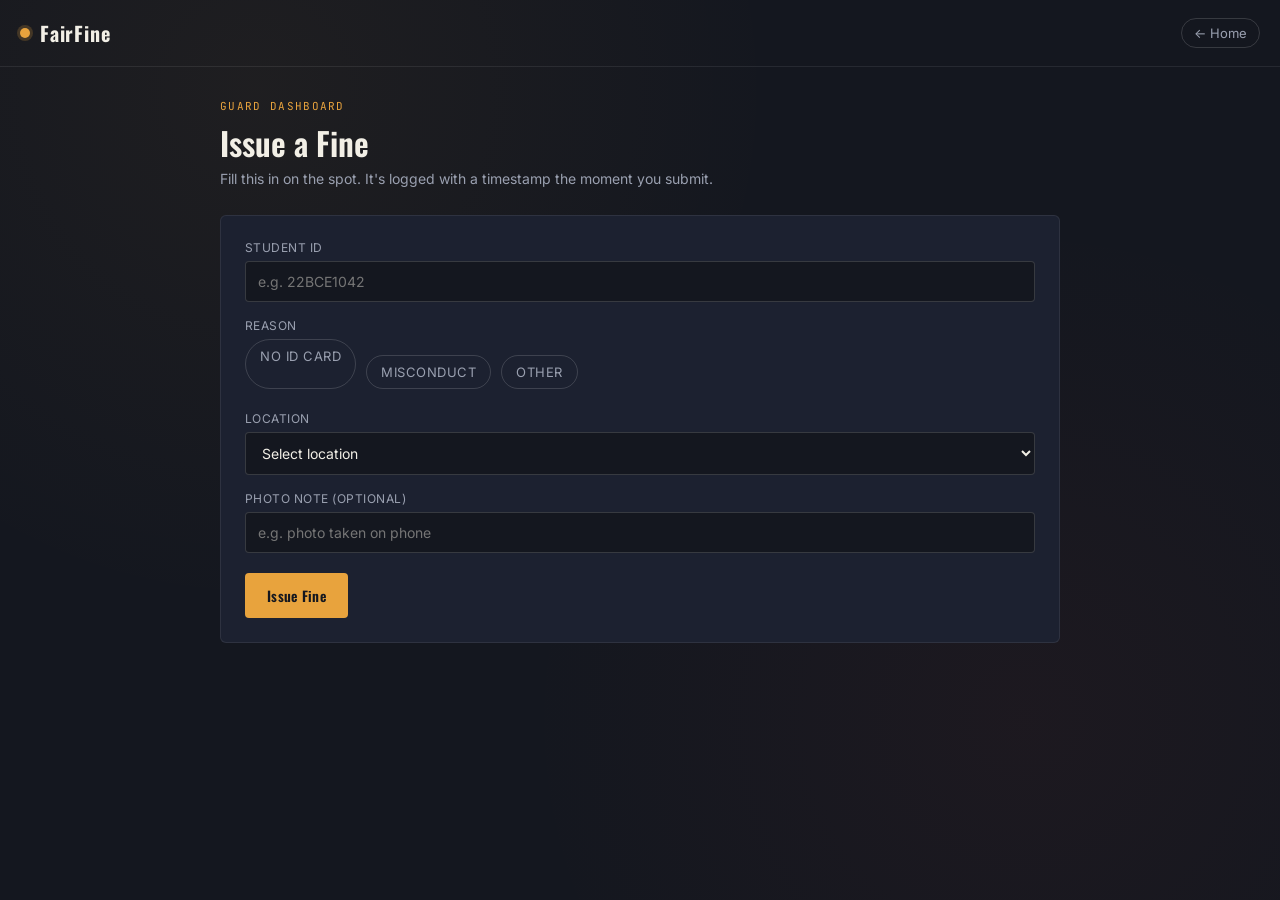
==== guard.html @ d1df50e1 "Move files to repo root" ====
<!DOCTYPE html>
<html lang="en">
<head>
<meta charset="UTF-8">
<meta name="viewport" content="width=device-width, initial-scale=1.0">
<title>Issue Fine — FairFine</title>
<link rel="stylesheet" href="style.css">
</head>
<body>

<div class="topbar">
  <div class="brand"><span class="dot"></span> FairFine</div>
  <a class="back-link" href="index.html">&larr; Home</a>
</div>

<div class="wrap">
  <div class="eyebrow">Guard Dashboard</div>
  <h1 class="page-title">Issue a Fine</h1>
  <p class="subtitle">Fill this in on the spot. It's logged with a timestamp the moment you submit.</p>

  <div class="card">
    <form id="fineForm">
      <label for="studentId">Student ID</label>
      <input type="text" id="studentId" placeholder="e.g. 22BCE1042" required>

      <label>Reason</label>
      <div class="radio-row" id="reasonPills">
        <label class="radio-pill" data-value="No ID card">
          <input type="radio" name="reason" value="No ID card"> No ID card
        </label>
        <label class="radio-pill" data-value="Misconduct">
          <input type="radio" name="reason" value="Misconduct"> Misconduct
        </label>
        <label class="radio-pill" data-value="Other">
          <input type="radio" name="reason" value="Other"> Other
        </label>
      </div>

      <label for="location">Location</label>
      <select id="location" required>
        <option value="">Select location</option>
        <option>Academic Block</option>
        <option>Hostel Gate</option>
        <option>Library</option>
        <option>Main Gate</option>
        <option>Cafeteria</option>
      </select>

      <label for="photo">Photo note (optional)</label>
      <input type="text" id="photo" placeholder="e.g. photo taken on phone">

      <button type="submit" class="btn">Issue Fine</button>
      <div class="status-msg" id="statusMsg"></div>
    </form>
  </div>
</div>

<script src="app.js"></script>
<script>
seedIfEmpty();

// reason pill toggle UI
document.querySelectorAll('.radio-pill').forEach(pill => {
  pill.addEventListener('click', () => {
    document.querySelectorAll('.radio-pill').forEach(p => p.classList.remove('active'));
    pill.classList.add('active');
    pill.querySelector('input').checked = true;
  });
});

document.getElementById('fineForm').addEventListener('submit', function(e) {
  e.preventDefault();
  const studentId = document.getElementById('studentId').value.trim();
  const reason = document.querySelector('input[name="reason"]:checked');
  const location = document.getElementById('location').value;
  const photo = document.getElementById('photo').value.trim();
  const msg = document.getElementById('statusMsg');

  if (!studentId || !reason || !location) {
    msg.textContent = "Fill in student ID, reason, and location before submitting.";
    msg.className = "status-msg show err";
    return;
  }

  const fine = addFine({ studentId, reason: reason.value, location, photo });

  msg.textContent = `Fine ${fine.id} issued for ${fine.studentId} at ${fmtTime(fine.time)}.`;
  msg.className = "status-msg show ok";

  this.reset();
  document.querySelectorAll('.radio-pill').forEach(p => p.classList.remove('active'));
});
</script>
</body>
</html>
---- style.css ----
@import url('https://fonts.googleapis.com/css2?family=Oswald:wght@500;600;700&family=Inter:wght@400;500;600&family=JetBrains+Mono:wght@400;500&display=swap');

:root {
  --ink: #14171f;
  --ink-soft: #1c2130;
  --paper: #ece7db;
  --paper-line: #cfc8b4;
  --amber: #e8a33d;
  --amber-dark: #c9871f;
  --brick: #c0392b;
  --green: #4c8a5e;
  --text-on-ink: #f2efe6;
  --text-muted: #9aa0b0;

  --font-display: 'Oswald', sans-serif;
  --font-body: 'Inter', sans-serif;
  --font-mono: 'JetBrains Mono', monospace;
}

* { box-sizing: border-box; }

html, body {
  margin: 0;
  padding: 0;
  background: var(--ink);
  color: var(--text-on-ink);
  font-family: var(--font-body);
  min-height: 100vh;
}

body {
  background-image:
    radial-gradient(circle at 20% 10%, rgba(232,163,61,0.05), transparent 40%),
    radial-gradient(circle at 80% 80%, rgba(192,57,43,0.05), transparent 40%);
}

a { color: inherit; text-decoration: none; }

.wrap {
  max-width: 880px;
  margin: 0 auto;
  padding: 32px 20px 80px;
}

/* Top bar */
.topbar {
  display: flex;
  align-items: center;
  justify-content: space-between;
  padding: 18px 20px;
  border-bottom: 1px solid rgba(255,255,255,0.08);
}

.brand {
  font-family: var(--font-display);
  font-weight: 700;
  letter-spacing: 0.04em;
  font-size: 20px;
  display: flex;
  align-items: center;
  gap: 10px;
}

.brand .dot {
  width: 10px;
  height: 10px;
  border-radius: 50%;
  background: var(--amber);
  box-shadow: 0 0 0 3px rgba(232,163,61,0.2);
}

.brand small {
  display: block;
  font-family: var(--font-body);
  font-weight: 400;
  font-size: 11px;
  letter-spacing: 0.08em;
  text-transform: uppercase;
  color: var(--text-muted);
}

.back-link {
  font-size: 13px;
  color: var(--text-muted);
  border: 1px solid rgba(255,255,255,0.15);
  padding: 6px 12px;
  border-radius: 100px;
}
.back-link:hover { border-color: var(--amber); color: var(--amber); }

/* Section heading */
.eyebrow {
  font-family: var(--font-mono);
  font-size: 11px;
  letter-spacing: 0.12em;
  text-transform: uppercase;
  color: var(--amber);
  margin-bottom: 6px;
}

h1.page-title {
  font-family: var(--font-display);
  font-size: 32px;
  font-weight: 600;
  margin: 0 0 4px;
}

.subtitle {
  color: var(--text-muted);
  margin: 0 0 28px;
  font-size: 14px;
}

/* Role select cards on home */
.role-grid {
  display: grid;
  grid-template-columns: repeat(auto-fit, minmax(220px, 1fr));
  gap: 20px;
  margin-top: 28px;
}

.role-card {
  --glow: rgba(155, 93, 229, 0.0);
  background:
    linear-gradient(160deg, rgba(155,93,229,0.06), transparent 60%),
    var(--ink-soft);
  background-image:
    linear-gradient(rgba(255,255,255,0.025) 1px, transparent 1px),
    linear-gradient(90deg, rgba(255,255,255,0.025) 1px, transparent 1px),
    linear-gradient(160deg, rgba(155,93,229,0.07), transparent 60%);
  background-size: 18px 18px, 18px 18px, 100% 100%;
  border: 1px solid rgba(255,255,255,0.07);
  border-radius: 3px;
  padding: 28px 24px 26px;
  position: relative;
  transition: transform 0.18s ease, border-color 0.18s ease, box-shadow 0.25s ease;
  overflow: hidden;
  box-shadow: 0 0 0 var(--glow);
}
.role-card:hover {
  transform: translateY(-4px);
  border-color: var(--amber);
  --glow: rgba(155, 93, 229, 0.22);
  box-shadow: 0 0 28px -4px var(--glow), inset 0 0 24px -12px rgba(155,93,229,0.25);
}

/* HUD corner brackets — signature element */
.role-card::before,
.role-card::after {
  content: "";
  position: absolute;
  width: 14px;
  height: 14px;
  border: 1.5px solid rgba(155,93,229,0.55);
  opacity: 0.7;
  transition: opacity 0.18s ease, border-color 0.18s ease;
}
.role-card::before {
  top: 8px; left: 8px;
  border-right: none;
  border-bottom: none;
}
.role-card::after {
  bottom: 8px; right: 8px;
  border-left: none;
  border-top: none;
}
.role-card:hover::before,
.role-card:hover::after {
  opacity: 1;
  border-color: var(--amber);
}

.role-card .icon-wrap {
  width: 38px;
  height: 38px;
  border: 1px solid rgba(255,255,255,0.12);
  border-radius: 3px;
  display: flex;
  align-items: center;
  justify-content: center;
  margin-bottom: 16px;
  background: rgba(255,255,255,0.02);
}
.role-card .icon-wrap svg {
  width: 19px;
  height: 19px;
  stroke: var(--amber);
  fill: none;
  stroke-width: 1.6;
}

.role-card .tag {
  font-family: var(--font-mono);
  font-size: 10px;
  color: var(--amber);
  letter-spacing: 0.14em;
  text-transform: uppercase;
  display: flex;
  align-items: center;
  gap: 6px;
}
.role-card .tag::before {
  content: "";
  width: 5px; height: 5px;
  background: var(--amber);
  border-radius: 50%;
  display: inline-block;
  box-shadow: 0 0 6px 1px rgba(155,93,229,0.6);
}
.role-card h2 {
  font-family: var(--font-display);
  font-size: 21px;
  margin: 10px 0 6px;
  font-weight: 600;
  letter-spacing: 0.01em;
}
.role-card p {
  font-size: 12.5px;
  color: var(--text-muted);
  margin: 0;
  line-height: 1.55;
}
.role-card .go {
  margin-top: 16px;
  font-family: var(--font-mono);
  font-size: 11px;
  color: rgba(255,255,255,0.35);
  letter-spacing: 0.06em;
  display: flex;
  align-items: center;
  gap: 5px;
  transition: color 0.18s ease, gap 0.18s ease;
}
.role-card:hover .go {
  color: var(--amber);
  gap: 9px;
}

/* Forms */
.card {
  background: var(--ink-soft);
  border: 1px solid rgba(255,255,255,0.08);
  border-radius: 6px;
  padding: 24px;
  margin-bottom: 20px;
}

label {
  display: block;
  font-size: 12px;
  letter-spacing: 0.04em;
  text-transform: uppercase;
  color: var(--text-muted);
  margin: 16px 0 6px;
}
label:first-of-type { margin-top: 0; }

input[type=text], input[type=password], select, textarea {
  width: 100%;
  background: var(--ink);
  border: 1px solid rgba(255,255,255,0.15);
  border-radius: 4px;
  padding: 11px 12px;
  color: var(--text-on-ink);
  font-family: var(--font-body);
  font-size: 14px;
}
input:focus, select:focus, textarea:focus {
  outline: 2px solid var(--amber);
  outline-offset: 1px;
  border-color: var(--amber);
}

.radio-row {
  display: flex;
  gap: 10px;
  flex-wrap: wrap;
}
.radio-pill {
  border: 1px solid rgba(255,255,255,0.15);
  border-radius: 100px;
  padding: 8px 14px;
  font-size: 13px;
  cursor: pointer;
  color: var(--text-muted);
}
.radio-pill input { display: none; }
.radio-pill.active {
  border-color: var(--brick);
  color: var(--text-on-ink);
  background: rgba(192,57,43,0.15);
}

.btn {
  display: inline-flex;
  align-items: center;
  gap: 8px;
  background: var(--amber);
  color: var(--ink);
  border: none;
  padding: 12px 22px;
  border-radius: 4px;
  font-family: var(--font-display);
  font-weight: 600;
  font-size: 14px;
  letter-spacing: 0.02em;
  cursor: pointer;
  margin-top: 20px;
}
.btn:hover { background: var(--amber-dark); }
.btn.ghost {
  background: transparent;
  border: 1px solid rgba(255,255,255,0.2);
  color: var(--text-on-ink);
}
.btn.ghost:hover { border-color: var(--amber); color: var(--amber); }
.btn.danger { background: var(--brick); color: var(--text-on-ink); }
.btn.danger:hover { background: #a53225; }
.btn.small { padding: 8px 14px; font-size: 12px; margin-top: 0; }

.status-msg {
  font-family: var(--font-mono);
  font-size: 13px;
  padding: 10px 14px;
  border-radius: 4px;
  margin-top: 14px;
  display: none;
}
.status-msg.show { display: block; }
.status-msg.ok { background: rgba(76,138,94,0.15); color: #7fc796; border: 1px solid rgba(76,138,94,0.3); }
.status-msg.err { background: rgba(192,57,43,0.15); color: #e88378; border: 1px solid rgba(192,57,43,0.3); }

/* Ticket stub card — the signature element */
.ticket {
  background: var(--paper);
  color: var(--ink);
  border-radius: 3px;
  padding: 18px 20px;
  margin-bottom: 16px;
  position: relative;
  display: grid;
  grid-template-columns: 1fr auto;
  gap: 12px;
  background-image: repeating-linear-gradient(
    to bottom,
    transparent, transparent 27px, rgba(20,23,31,0.035) 27px, rgba(20,23,31,0.035) 28px
  );
}
.ticket::before, .ticket::after {
  content: "";
  position: absolute;
  width: 16px; height: 16px;
  border-radius: 50%;
  background: var(--ink);
  top: 50%;
  transform: translateY(-50%);
}
.ticket::before { left: -8px; }
.ticket::after { right: -8px; }

.ticket .ticket-id {
  font-family: var(--font-mono);
  font-size: 11px;
  color: #6b6555;
  letter-spacing: 0.05em;
}
.ticket .ticket-reason {
  font-family: var(--font-display);
  font-size: 18px;
  font-weight: 600;
  margin: 4px 0 2px;
  color: var(--brick);
}
.ticket .ticket-meta {
  font-size: 12px;
  color: #4a4636;
  line-height: 1.6;
}
.ticket .ticket-right {
  text-align: right;
  display: flex;
  flex-direction: column;
  align-items: flex-end;
  justify-content: space-between;
}

.badge {
  font-family: var(--font-mono);
  font-size: 10px;
  letter-spacing: 0.06em;
  text-transform: uppercase;
  padding: 4px 9px;
  border-radius: 100px;
  display: inline-block;
}
.badge.unpaid { background: rgba(192,57,43,0.15); color: var(--brick); border: 1px solid rgba(192,57,43,0.3); }
.badge.appealed { background: rgba(232,163,61,0.18); color: var(--amber-dark); border: 1px solid rgba(232,163,61,0.35); }
.badge.approved { background: rgba(76,138,94,0.15); color: var(--green); border: 1px solid rgba(76,138,94,0.3); }
.badge.rejected { background: rgba(192,57,43,0.15); color: var(--brick); border: 1px solid rgba(192,57,43,0.3); }

.empty-state {
  text-align: center;
  padding: 50px 20px;
  color: var(--text-muted);
  font-family: var(--font-mono);
  font-size: 13px;
  border: 1px dashed rgba(255,255,255,0.15);
  border-radius: 6px;
}

/* Analytics bars */
.bar-chart {
  display: flex;
  align-items: flex-end;
  gap: 14px;
  height: 160px;
  padding: 10px 6px 0;
  border-bottom: 1px solid rgba(255,255,255,0.12);
}
.bar-chart .bar-col {
  flex: 1;
  display: flex;
  flex-direction: column;
  align-items: center;
  justify-content: flex-end;
  height: 100%;
}
.bar-chart .bar {
  width: 100%;
  max-width: 44px;
  background: var(--amber);
  border-radius: 3px 3px 0 0;
  min-height: 3px;
  transition: height 0.4s ease;
}
.bar-chart .bar-label {
  font-size: 10px;
  color: var(--text-muted);
  margin-top: 8px;
  text-align: center;
  font-family: var(--font-mono);
}
.bar-chart .bar-count {
  font-family: var(--font-mono);
  font-size: 11px;
  color: var(--text-on-ink);
  margin-bottom: 4px;
}

.stat-row {
  display: grid;
  grid-template-columns: repeat(auto-fit, minmax(140px,1fr));
  gap: 14px;
  margin-bottom: 24px;
}
.stat-box {
  background: var(--ink-soft);
  border: 1px solid rgba(255,255,255,0.08);
  border-radius: 6px;
  padding: 16px 18px;
}
.stat-box .num {
  font-family: var(--font-display);
  font-size: 28px;
  color: var(--amber);
}
.stat-box .lbl {
  font-size: 11px;
  color: var(--text-muted);
  text-transform: uppercase;
  letter-spacing: 0.06em;
  margin-top: 4px;
}

.tabs {
  display: flex;
  gap: 6px;
  margin-bottom: 20px;
}
.tab-btn {
  background: transparent;
  border: 1px solid rgba(255,255,255,0.12);
  color: var(--text-muted);
  padding: 8px 16px;
  border-radius: 100px;
  font-family: var(--font-mono);
  font-size: 12px;
  cursor: pointer;
}
.tab-btn.active {
  border-color: var(--amber);
  color: var(--amber);
  background: rgba(232,163,61,0.08);
}

.hidden { display: none !important; }

footer.hint {
  text-align: center;
  color: var(--text-muted);
  font-size: 11px;
  font-family: var(--font-mono);
  margin-top: 40px;
}
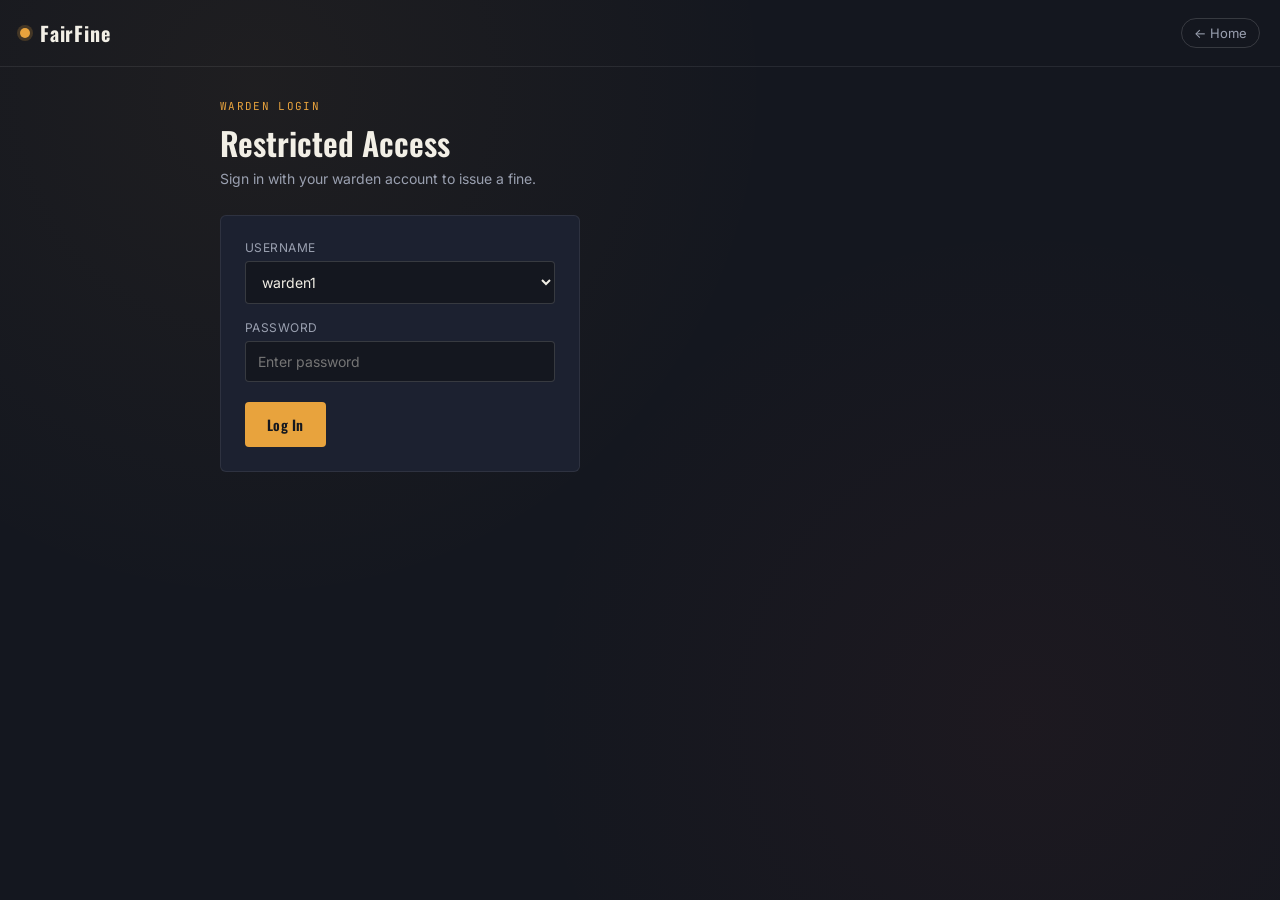
==== commit 37630a4e: "Update project files" ====
--- a/guard.html
+++ b/guard.html
@@ -10,54 +10,144 @@
 
 <div class="topbar">
   <div class="brand"><span class="dot"></span> FairFine</div>
-  <a class="back-link" href="index.html">&larr; Home</a>
+  <div style="display:flex; align-items:center; gap:10px;">
+    <span class="back-link hidden" id="guardWhoami"></span>
+    <button class="btn small ghost hidden" id="logoutBtn">Log Out</button>
+    <a class="back-link" href="index.html">&larr; Home</a>
+  </div>
 </div>
 
 <div class="wrap">
-  <div class="eyebrow">Guard Dashboard</div>
-  <h1 class="page-title">Issue a Fine</h1>
-  <p class="subtitle">Fill this in on the spot. It's logged with a timestamp the moment you submit.</p>
-
-  <div class="card">
-    <form id="fineForm">
-      <label for="studentId">Student ID</label>
-      <input type="text" id="studentId" placeholder="e.g. 22BCE1042" required>
-
-      <label>Reason</label>
-      <div class="radio-row" id="reasonPills">
-        <label class="radio-pill" data-value="No ID card">
-          <input type="radio" name="reason" value="No ID card"> No ID card
-        </label>
-        <label class="radio-pill" data-value="Misconduct">
-          <input type="radio" name="reason" value="Misconduct"> Misconduct
-        </label>
-        <label class="radio-pill" data-value="Other">
-          <input type="radio" name="reason" value="Other"> Other
-        </label>
-      </div>
-
-      <label for="location">Location</label>
-      <select id="location" required>
-        <option value="">Select location</option>
-        <option>Academic Block</option>
-        <option>Hostel Gate</option>
-        <option>Library</option>
-        <option>Main Gate</option>
-        <option>Cafeteria</option>
+
+  <!-- LOGIN GATE -->
+  <div id="loginGate">
+    <div class="eyebrow">Warden Login</div>
+    <h1 class="page-title">Restricted Access</h1>
+    <p class="subtitle">Sign in with your warden account to issue a fine.</p>
+    <div class="card" style="max-width:360px;">
+      <label for="guardUser">Username</label>
+      <select id="guardUser">
+        <option value="warden1">warden1</option>
+        <option value="warden2">warden2</option>
       </select>
 
-      <label for="photo">Photo note (optional)</label>
-      <input type="text" id="photo" placeholder="e.g. photo taken on phone">
-
-      <button type="submit" class="btn">Issue Fine</button>
-      <div class="status-msg" id="statusMsg"></div>
-    </form>
+      <label for="guardPw">Password</label>
+      <input type="password" id="guardPw" placeholder="Enter password">
+      <button class="btn" id="guardLoginBtn">Log In</button>
+      <div class="status-msg" id="guardLoginMsg"></div>
+    </div>
   </div>
+
+  <!-- DASHBOARD (hidden until login) -->
+  <div id="dashboard" class="hidden">
+    <div class="eyebrow">Guard Dashboard</div>
+    <h1 class="page-title">Issue a Fine</h1>
+    <p class="subtitle">Fill this in on the spot. It's logged with a timestamp the moment you submit.</p>
+
+    <div class="card">
+      <form id="fineForm">
+        <label for="studentId">Registration Number</label>
+        <input type="text" id="studentId" placeholder="Enter 6 digit registered number" inputmode="numeric" maxlength="6" pattern="[0-9]{6}" required>
+        <div class="field-hint" id="studentIdHint">Only a 6 digit registered number is allowed.</div>
+
+        <label>Reason</label>
+        <div class="radio-row" id="reasonPills">
+          <label class="radio-pill" data-value="No ID card">
+            <input type="radio" name="reason" value="No ID card"> No ID card
+          </label>
+          <label class="radio-pill" data-value="Misconduct">
+            <input type="radio" name="reason" value="Misconduct"> Misconduct
+          </label>
+          <label class="radio-pill" data-value="Other">
+            <input type="radio" name="reason" value="Other"> Other
+          </label>
+        </div>
+
+        <div id="otherReasonBox" class="hidden">
+          <label for="otherReasonText">Describe the reason</label>
+          <input type="text" id="otherReasonText" placeholder="Why was the student fined?">
+        </div>
+
+        <label for="location">Location</label>
+        <select id="location" required>
+          <option value="">Select location</option>
+          <option>Academic Block</option>
+          <option>Hostel Gate</option>
+          <option>Library</option>
+          <option>Main Gate</option>
+          <option>Cafeteria</option>
+        </select>
+
+        <label for="photo">Photograph (required)</label>
+        <input type="file" id="photo" accept="image/*" required>
+        <img id="photoPreview" class="photo-preview hidden" alt="Photo preview">
+
+        <button type="submit" class="btn">Issue Fine</button>
+        <div class="status-msg" id="statusMsg"></div>
+      </form>
+    </div>
+  </div>
+
 </div>
 
 <script src="app.js"></script>
 <script>
 seedIfEmpty();
+
+const loginGate = document.getElementById('loginGate');
+const dashboard = document.getElementById('dashboard');
+const guardWhoami = document.getElementById('guardWhoami');
+const logoutBtn = document.getElementById('logoutBtn');
+
+function currentGuard() {
+  const raw = sessionStorage.getItem(GUARD_SESSION_KEY);
+  return raw ? JSON.parse(raw) : null;
+}
+
+function showDashboard(username) {
+  loginGate.classList.add('hidden');
+  dashboard.classList.remove('hidden');
+  guardWhoami.textContent = `Signed in as ${username}`;
+  guardWhoami.classList.remove('hidden');
+  logoutBtn.classList.remove('hidden');
+}
+
+(function init() {
+  const session = currentGuard();
+  if (session && GUARD_USERS[session.username]) {
+    showDashboard(session.username);
+  }
+})();
+
+document.getElementById('guardLoginBtn').addEventListener('click', tryLogin);
+document.getElementById('guardPw').addEventListener('keydown', e => { if (e.key === 'Enter') tryLogin(); });
+
+function tryLogin() {
+  const username = document.getElementById('guardUser').value;
+  const pw = document.getElementById('guardPw').value;
+  const msg = document.getElementById('guardLoginMsg');
+
+  if (GUARD_USERS[username] && GUARD_USERS[username] === pw) {
+    sessionStorage.setItem(GUARD_SESSION_KEY, JSON.stringify({ username }));
+    document.getElementById('guardPw').value = '';
+    showDashboard(username);
+  } else {
+    msg.textContent = "Incorrect username or password.";
+    msg.className = "status-msg show err";
+  }
+}
+
+logoutBtn.addEventListener('click', () => {
+  sessionStorage.removeItem(GUARD_SESSION_KEY);
+  guardWhoami.classList.add('hidden');
+  logoutBtn.classList.add('hidden');
+  dashboard.classList.add('hidden');
+  loginGate.classList.remove('hidden');
+  document.getElementById('fineForm').reset();
+  document.getElementById('photoPreview').classList.add('hidden');
+  document.querySelectorAll('.radio-pill').forEach(p => p.classList.remove('active'));
+  document.getElementById('otherReasonBox').classList.add('hidden');
+});
 
 // reason pill toggle UI
 document.querySelectorAll('.radio-pill').forEach(pill => {
@@ -65,30 +155,80 @@
     document.querySelectorAll('.radio-pill').forEach(p => p.classList.remove('active'));
     pill.classList.add('active');
     pill.querySelector('input').checked = true;
+    const otherBox = document.getElementById('otherReasonBox');
+    otherBox.classList.toggle('hidden', pill.dataset.value !== 'Other');
   });
+});
+
+// photo preview
+let photoDataUrl = null;
+document.getElementById('photo').addEventListener('change', function() {
+  const file = this.files[0];
+  const preview = document.getElementById('photoPreview');
+  if (!file) {
+    photoDataUrl = null;
+    preview.classList.add('hidden');
+    return;
+  }
+  const reader = new FileReader();
+  reader.onload = e => {
+    photoDataUrl = e.target.result;
+    preview.src = photoDataUrl;
+    preview.classList.remove('hidden');
+  };
+  reader.readAsDataURL(file);
 });
 
 document.getElementById('fineForm').addEventListener('submit', function(e) {
   e.preventDefault();
   const studentId = document.getElementById('studentId').value.trim();
   const reason = document.querySelector('input[name="reason"]:checked');
+  const otherDetail = document.getElementById('otherReasonText').value.trim();
   const location = document.getElementById('location').value;
-  const photo = document.getElementById('photo').value.trim();
   const msg = document.getElementById('statusMsg');
+  const session = currentGuard();
 
   if (!studentId || !reason || !location) {
-    msg.textContent = "Fill in student ID, reason, and location before submitting.";
-    msg.className = "status-msg show err";
-    return;
-  }
-
-  const fine = addFine({ studentId, reason: reason.value, location, photo });
+    msg.textContent = "Fill in registration number, reason, and location before submitting.";
+    msg.className = "status-msg show err";
+    return;
+  }
+
+  if (!isValidRegNumber(studentId)) {
+    msg.textContent = "Enter 6 digit registered number.";
+    msg.className = "status-msg show err";
+    return;
+  }
+
+  if (reason.value === 'Other' && !otherDetail) {
+    msg.textContent = "Describe the reason for the fine.";
+    msg.className = "status-msg show err";
+    return;
+  }
+
+  if (!photoDataUrl) {
+    msg.textContent = "A photograph is mandatory to issue a fine.";
+    msg.className = "status-msg show err";
+    return;
+  }
+
+  const fine = addFine({
+    studentId,
+    reason: reason.value,
+    otherDetail,
+    location,
+    photo: photoDataUrl,
+    issuedBy: session ? session.username : null
+  });
 
   msg.textContent = `Fine ${fine.id} issued for ${fine.studentId} at ${fmtTime(fine.time)}.`;
   msg.className = "status-msg show ok";
 
   this.reset();
+  photoDataUrl = null;
+  document.getElementById('photoPreview').classList.add('hidden');
   document.querySelectorAll('.radio-pill').forEach(p => p.classList.remove('active'));
+  document.getElementById('otherReasonBox').classList.add('hidden');
 });
 </script>
 </body>
--- a/style.css
+++ b/style.css
@@ -1,4 +1,9 @@
-
+/* ---------------------------------------------------
+   FairFine — visual language: campus citation ticket.
+   Dark "noticeboard" background, amber badge accent,
+   brick-red for violations, warm paper cards shaped
+   like duplicate carbon-copy ticket stubs.
+--------------------------------------------------- */
 
 @import url('https://fonts.googleapis.com/css2?family=Oswald:wght@500;600;700&family=Inter:wght@400;500;600&family=JetBrains+Mono:wght@400;500&display=swap');
 
@@ -278,20 +283,63 @@
   display: flex;
   gap: 10px;
   flex-wrap: wrap;
+  align-items: stretch;
 }
 .radio-pill {
   border: 1px solid rgba(255,255,255,0.15);
-  border-radius: 100px;
+  border-radius: 8px;
   padding: 8px 14px;
   font-size: 13px;
+  line-height: 1.2;
   cursor: pointer;
   color: var(--text-muted);
+  display: flex;
+  align-items: center;
+  white-space: nowrap;
 }
 .radio-pill input { display: none; }
 .radio-pill.active {
   border-color: var(--brick);
   color: var(--text-on-ink);
   background: rgba(192,57,43,0.15);
+}
+
+.field-hint {
+  font-size: 11px;
+  color: var(--text-muted);
+  margin-top: 6px;
+  font-family: var(--font-mono);
+}
+
+.photo-preview {
+  display: block;
+  max-width: 160px;
+  max-height: 160px;
+  border-radius: 6px;
+  margin-top: 10px;
+  border: 1px solid rgba(255,255,255,0.15);
+  object-fit: cover;
+}
+
+.photo-thumb {
+  display: block;
+  width: 64px;
+  height: 64px;
+  object-fit: cover;
+  border-radius: 4px;
+  margin-top: 8px;
+  border: 1px solid var(--paper-line);
+}
+
+input[type=file] {
+  width: 100%;
+  background: var(--ink);
+  border: 1px solid rgba(255,255,255,0.15);
+  border-radius: 4px;
+  padding: 10px 12px;
+  color: var(--text-on-ink);
+  font-family: var(--font-body);
+  font-size: 13px;
 }
 
 .btn {
